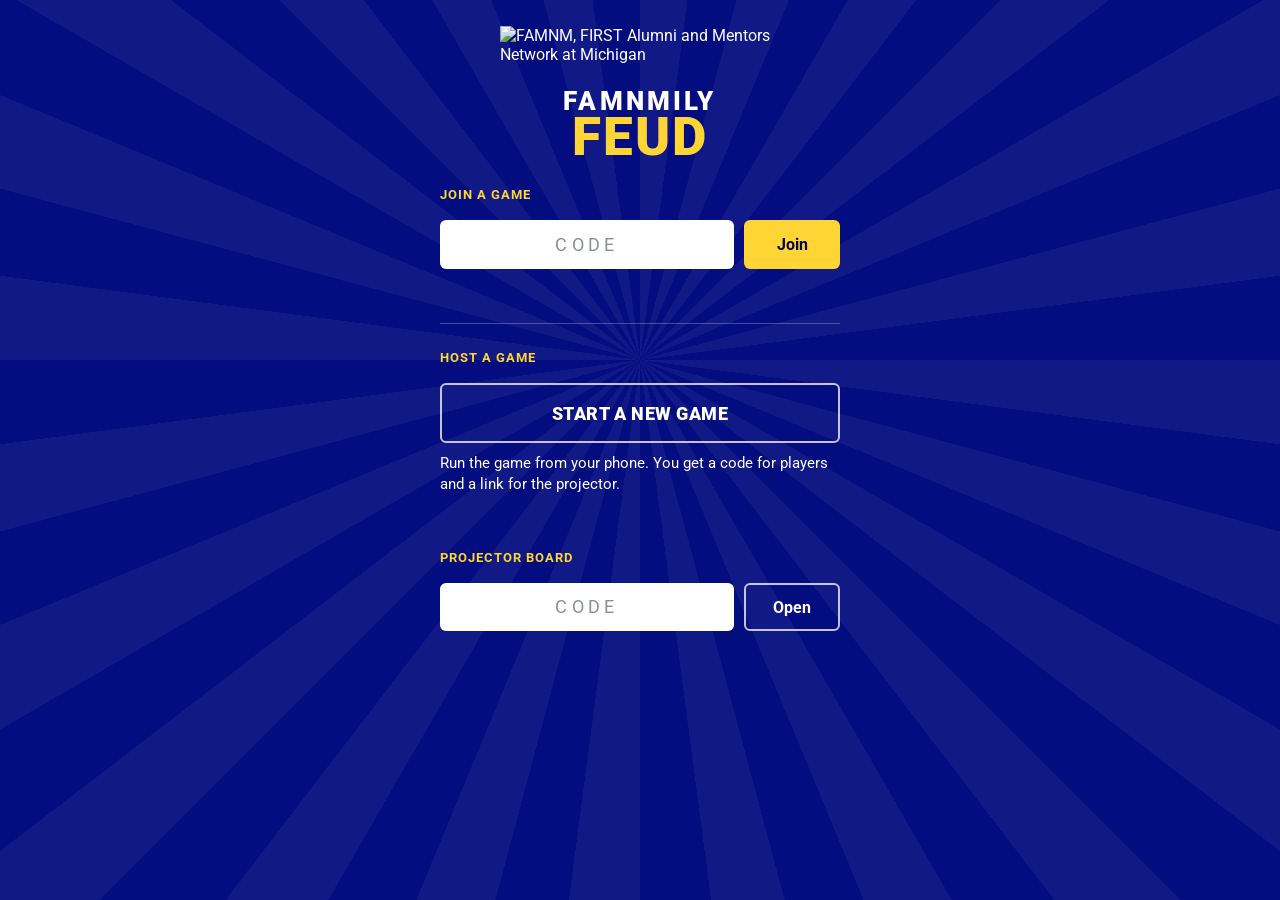
==== static/index.html @ 45f46dba "FAMNMily Feud: phone-hosted Family Feud game" ====
<!doctype html>
<html lang="en">
<head>
<meta charset="utf-8">
<meta name="viewport" content="width=device-width, initial-scale=1, viewport-fit=cover">
<meta name="theme-color" content="#003688">
<title>FAMNMily Feud</title>
<link rel="stylesheet" href="style.css?v=5">
<style>
  main { max-width: 440px; margin: 0 auto; padding: 26px 20px 40px; display: flex; flex-direction: column; gap: 26px; }
  .logo { width: 70%; max-width: 280px; margin: 0 auto; display: block; }
  .title { text-align: center; }
  .title .feud-logo { font-size: 3.3rem; }
  section { display: flex; flex-direction: column; gap: 10px; }
  .row { display: flex; gap: 10px; }
  .row .field { text-transform: uppercase; letter-spacing: .25em; font-weight: 900; text-align: center; }
  .row .btn { min-width: 96px; }
  .err { color: #fff; font-weight: 700; min-height: 1.2em; margin: 0; font-size: .95rem; }
  .small { margin: 0; font-size: .95rem; line-height: 1.4; }
  hr { border: 0; border-top: 1px solid rgba(255,255,255,.25); margin: 0; width: 100%; }
</style>
</head>
<body class="rays">
<main>
  <img class="logo" src="img/full-white.png" alt="FAMNM, FIRST Alumni and Mentors Network at Michigan">
  <div class="title"><div class="feud-logo"><span class="a">FAMNMily</span><span class="b">Feud</span></div></div>

  <section>
    <p class="label">Join a game</p>
    <div class="row">
      <input id="join-code" class="field" maxlength="4" placeholder="CODE" autocomplete="off" autocapitalize="characters">
      <button class="btn gold" id="join">Join</button>
    </div>
    <p class="err" id="join-err"></p>
  </section>

  <hr>

  <section>
    <p class="label">Host a game</p>
    <button class="btn big line" id="host">Start a new game</button>
    <p class="small">Run the game from your phone. You get a code for players and a link for the projector.</p>
    <p class="err" id="host-err"></p>
  </section>

  <section>
    <p class="label">Projector board</p>
    <div class="row">
      <input id="board-code" class="field" maxlength="4" placeholder="CODE" autocomplete="off" autocapitalize="characters">
      <button class="btn line" id="board">Open</button>
    </div>
  </section>
</main>
<script src="common.js"></script>
<script>
  const go = (page, input, errEl) => {
    const code = $(input).value.trim().toUpperCase();
    if (code.length !== 4) { $(errEl).textContent = 'Codes are 4 letters.'; return; }
    location.href = `${page}?g=${code}`;
  };
  $('#join').onclick = () => go('play', '#join-code', '#join-err');
  $('#join-code').onkeydown = e => { if (e.key === 'Enter') $('#join').click(); };
  $('#board').onclick = () => go('board', '#board-code', '#join-err');
  $('#host').onclick = async () => {
    $('#host').disabled = true;
    try {
      const {code, key} = await post('api/create', {});
      localStorage.setItem('feud-host-' + code, key);
      location.href = `host?g=${code}&k=${key}`;
    } catch (e) { $('#host-err').textContent = e.message; $('#host').disabled = false; }
  };
  if (CODE) $('#join-code').value = CODE;
</script>
</body>
</html>
---- static/style.css ----
@import url(fonts.css);

/* FAMNM palette (Branding Standards v1.1 and the FAMNM Color Palette deck). */
:root {
  --navy: #003688;
  --navy-deep: #040D7F;
  --navy-ink: #020644;
  --gold: #FFD536;
  --gold-deep: #E9CC06;
  --gray: #616263;
  --gray-deep: #424141;
  --sky: #3B8AC3;
  --light: #EFEFEF;
  --red: #D7262E;
  --blue: #1F63C6;
  font-family: 'Roboto', 'Helvetica Neue', Arial, sans-serif;
}

* { box-sizing: border-box; }
[hidden] { display: none !important; }
html, body { margin: 0; background: var(--navy-ink); color: #fff; }
body { min-height: 100dvh; -webkit-tap-highlight-color: transparent; }
button, input { font: inherit; }
a { color: inherit; }

/* The show's sunburst behind everything. */
.rays {
  background-color: var(--navy-deep);
  background-image: repeating-conic-gradient(from 0deg at 50% 40%, rgba(255,255,255,.05) 0deg 7.5deg, transparent 7.5deg 15deg);
  background-attachment: fixed;
}

/* Title lockup: white FAMNMily over gold FEUD in Roboto Black. */
.feud-logo { display: inline-flex; flex-direction: column; align-items: center; line-height: .9; text-transform: uppercase; font-weight: 900; }
.feud-logo .a { font-size: .5em; letter-spacing: .12em; }
.feud-logo .b { font-size: 1em; letter-spacing: .04em; color: var(--gold); }

.btn {
  display: inline-flex; align-items: center; justify-content: center; gap: .4em;
  border: 2px solid transparent; border-radius: 6px; padding: .8em 1.1em; cursor: pointer;
  font-weight: 700; color: #fff; background: var(--navy-deep); text-decoration: none;
  touch-action: manipulation; user-select: none; -webkit-user-select: none;
}
.btn:active { filter: brightness(.85); }
.btn:disabled { opacity: .4; }
.btn.gold { background: var(--gold); color: var(--navy-ink); }
.btn.red { background: var(--red); }
.btn.blue { background: var(--blue); }
.btn.line { background: transparent; border-color: rgba(255,255,255,.75); }
.btn.big { font-size: 1.15rem; padding: .95em 1.1em; width: 100%; font-weight: 900; text-transform: uppercase; letter-spacing: .03em; }

.field {
  width: 100%; padding: .8em .9em; border-radius: 6px; border: 0;
  background: #fff; color: var(--navy-ink); font-size: 1.1rem; font-weight: 700;
}
.field:focus { outline: 3px solid var(--gold); outline-offset: 1px; }
.field::placeholder { color: #8a8f99; font-weight: 400; }

.label { font-size: .8rem; font-weight: 700; text-transform: uppercase; letter-spacing: .08em; color: var(--gold); margin: 0 0 8px; }
.status-pill {
  position: fixed; top: 0; left: 0; right: 0; z-index: 50; text-align: center;
  background: var(--gold); color: var(--navy-ink); padding: .4em; font-weight: 700; font-size: .9rem; display: none;
}
.status-pill.show { display: block; }
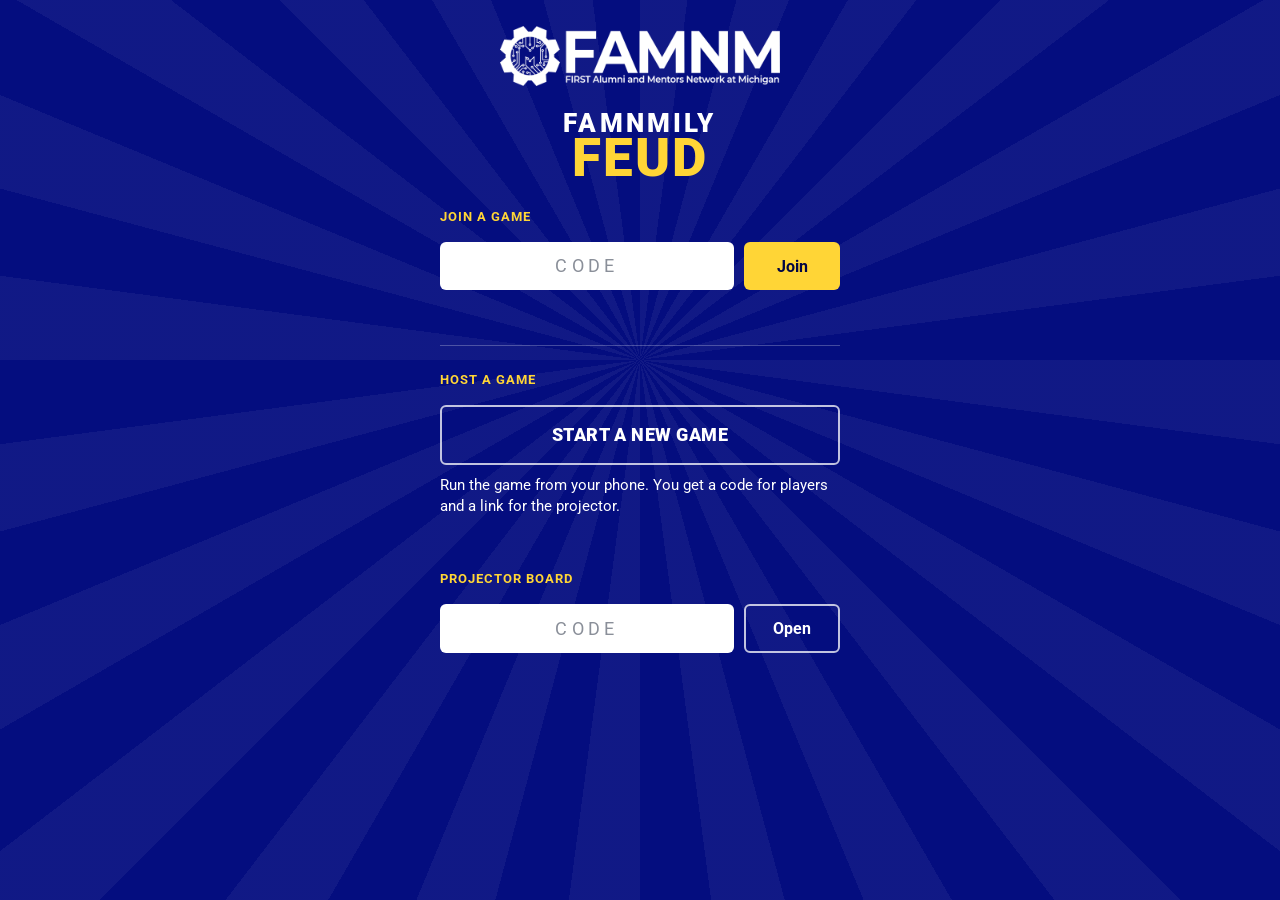
==== commit d08928f7: "Lock hosting behind admin key until event" ====
--- a/static/index.html
+++ b/static/index.html
@@ -5,7 +5,7 @@
 <meta name="viewport" content="width=device-width, initial-scale=1, viewport-fit=cover">
 <meta name="theme-color" content="#003688">
 <title>FAMNMily Feud</title>
-<link rel="stylesheet" href="style.css?v=5">
+<link rel="stylesheet" href="style.css?v=6">
 <style>
   main { max-width: 440px; margin: 0 auto; padding: 26px 20px 40px; display: flex; flex-direction: column; gap: 26px; }
   .logo { width: 70%; max-width: 280px; margin: 0 auto; display: block; }
@@ -64,7 +64,15 @@
   $('#host').onclick = async () => {
     $('#host').disabled = true;
     try {
-      const {code, key} = await post('api/create', {});
+      let admin = localStorage.getItem('feud-admin') || '';
+      let res = await post('api/create', {admin}).catch(e => e);
+      // While hosting is locked, ask for the host password (the admin key) and try once more.
+      if (res instanceof Error && res.status === 403) {
+        admin = prompt('Hosting is locked until the event. Host password:') || '';
+        res = await post('api/create', {admin});
+        localStorage.setItem('feud-admin', admin);
+      } else if (res instanceof Error) throw res;
+      const {code, key} = res;
       localStorage.setItem('feud-host-' + code, key);
       location.href = `host?g=${code}&k=${key}`;
     } catch (e) { $('#host-err').textContent = e.message; $('#host').disabled = false; }
